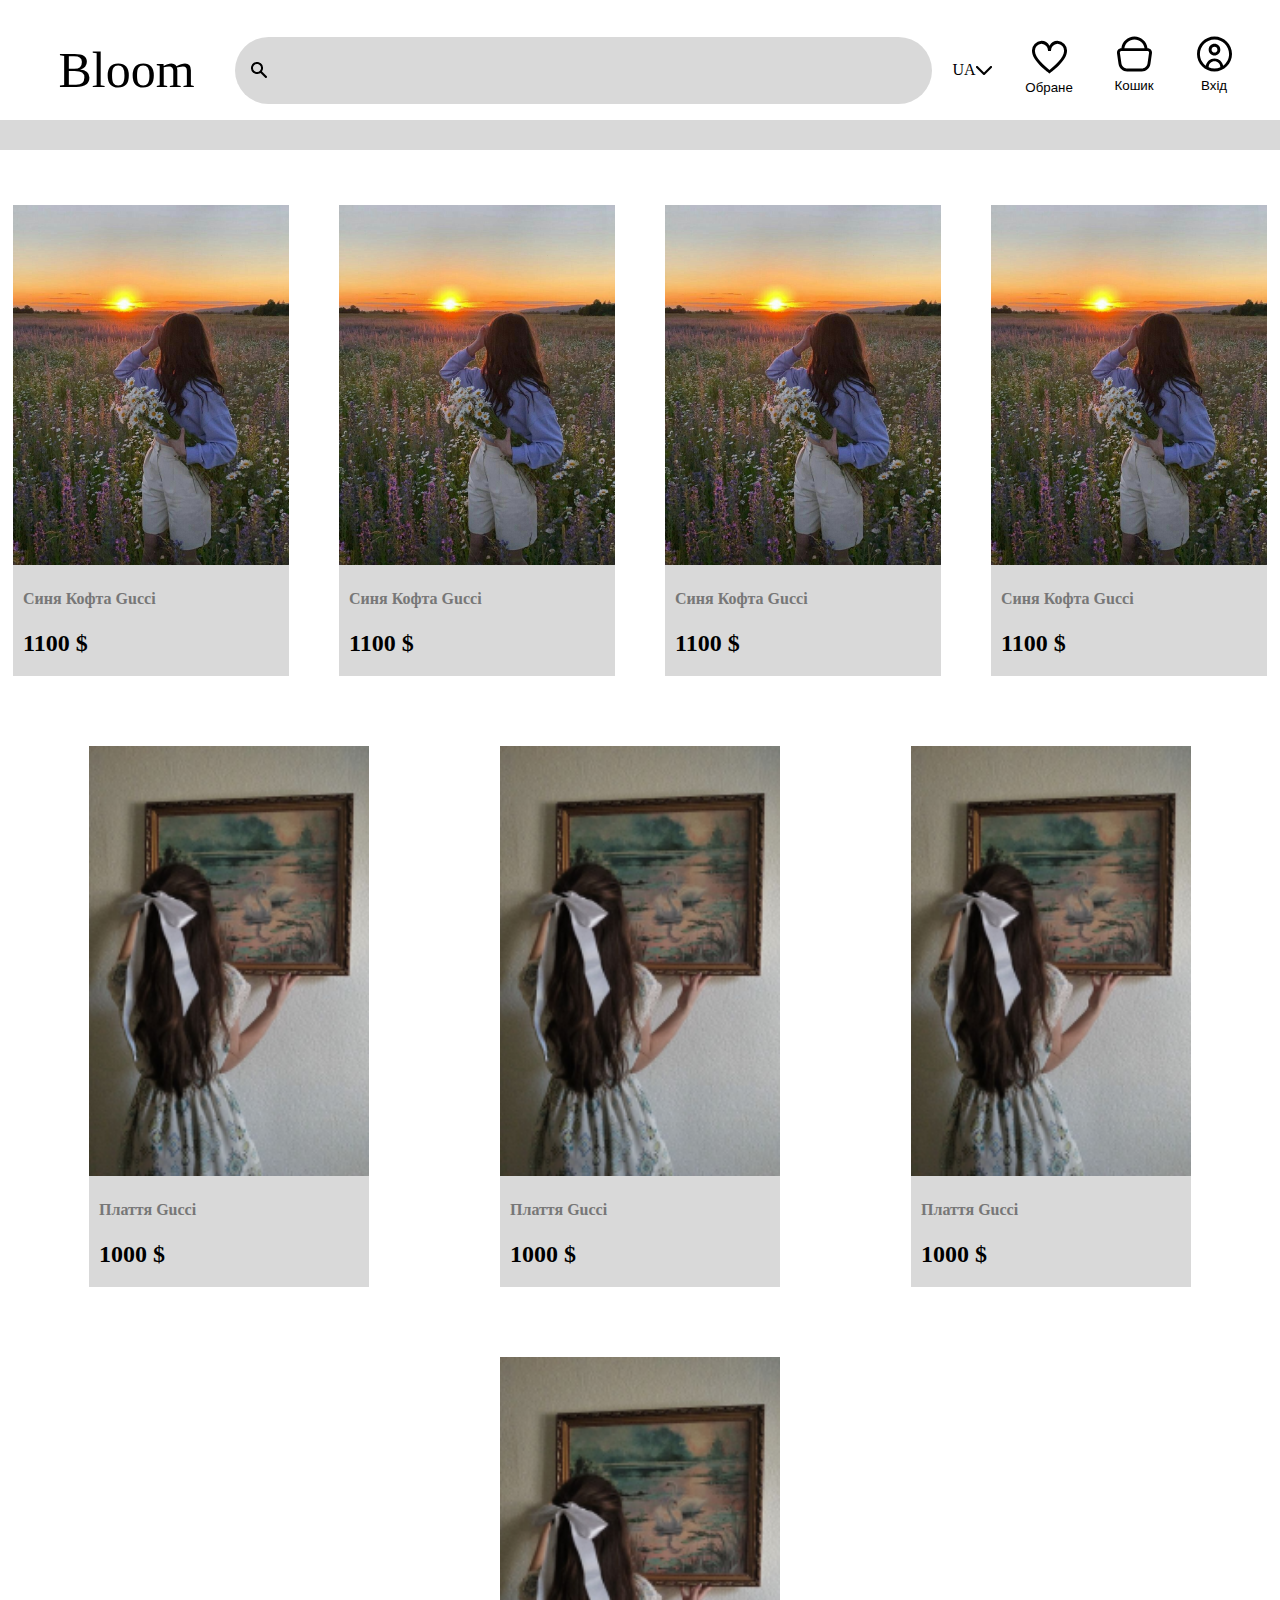
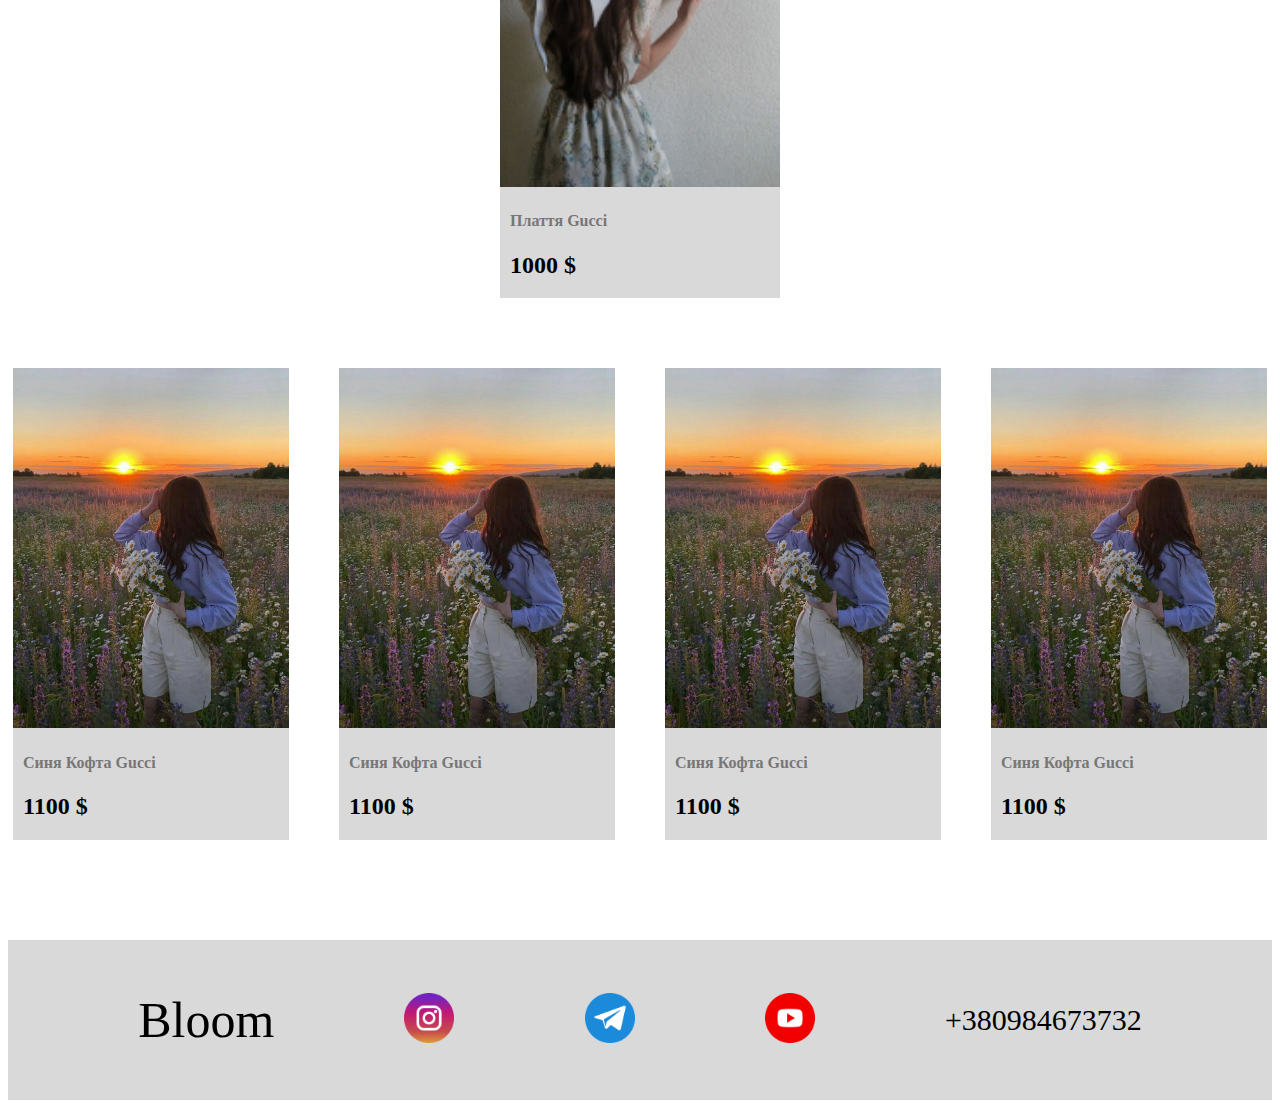
==== index.html @ 467c333c "Bloom" ====
<!DOCTYPE html>
<html lang="en">

<head>
    <meta charset="UTF-8">
    <meta http-equiv="X-UA-Compatible" content="IE=edge">
    <meta name="viewport" content="width=device-width, initial-scale=1.0">
    <title>Bloom</title>
    <link rel="stylesheet" href="./css/stule.css">
    <link rel="stylesheet" href="./css/reset.css">
</head>

<body>

    <header>
        <div class="header">
            <div>
                <a href="./index.html" class="Bloom">Bloom</a>
            </div>

            <div class="search">
                <img class="search_img" src="./img/Vector.png" alt="">
                <input class="input" type="text">
                <div class="language">
                    <p>UA</p>
                    <img class="language_img" src="./img/Vector4.png" alt="">
                </div>
            </div>
            <div>
                <button class="selected">
                    <img class="selected_img" src="./img/free-icon-font-heart-3916585.svg" alt="">
                    <p>Обране</p>
                </button>

            </div>
            <div>
                <button class="Basket" id="open-modal-btn">
                    <img class="Basket_img" src="./img/free-icon-font-basket-shopping-simple-9795316.svg" alt="">
                    <p>Кошик</p>
                </button>
            </div>
            <div>
                <button class="Exit">
                    <img class="Exit_img" src="./img/free-icon-font-circle-user-9821492.svg" alt="">
                    <p>Вхід</p>
                </button>
            </div>
            <div class="line"></div>
        </div>
    </header>
    <section class="products">
    <main class="main_main">
        
        <div class="main_1 mains">
            <a href="./blouse.html" class="block_1 products">
                <img src="./img/image 2.png" alt="">
                <h4 class="name">Синя Кофта Guссi</h4>
                <h2 class="name_price">1100 $</h2>
            </a>

            <a href="./blouse.html" class="block_2 products">
                <img src="./img/image 2.png" alt="">
                <h4 class="name">Синя Кофта Guссi</h4>
                <h2 class="name_price">1100 $</h2>
            </a>

            <a href="./blouse.html" class="block_3 products" >
                <img src="./img/image 2.png" alt="">
                <h4 class="name">Синя Кофта Guссi</h4>
                <h2 class="name_price">1100 $</h2>
            </a>
            <a href="./blouse.html" class="block_4 products">
                <img src="./img/image 2.png" alt="">
                <h4 class="name">Синя Кофта Guссi</h4>
                <h2 class="name_price">1100 $</h2>
            </a>

        </div>
        <div class="main_2 mains">
            <a href="./dress.html" class="block_5 products">
                <img class="block_5_img" src="./img/image 102.png" alt="" > 
                <h4 class="name">Плаття Guссi</h4>
                <h2 class="name_price">1000 $</h2>
            </a>

            <a href="./dress.html" class="block_6 products">
                <img class="block_6_img" src="./img/image 102.png" alt="" > 
                <h4 class="name">Плаття Guссi</h4>
                <h2 class="name_price">1000 $</h2>
            </a>

            <a href="./dress.html" class="block_7 products">
                <img class="block_7_img" src="./img/image 102.png" alt="" > 
                <h4 class="name">Плаття Guссi</h4>
                <h2 class="name_price">1000 $</h2>
            </a>
            <a href="./dress.html" class="block_8 products">
                <img class="block_8_img" src="./img/image 102.png" alt="" > 
                <h4 class="name">Плаття Guссi</h4>
                <h2 class="name_price">1000 $</h2>
            </a>

        </div>
        <div class="main_2 mains">
            <a href="./blouse.html" class="block_1 products">
                <img src="./img/image 2.png" alt="">
                <h4 class="name">Синя Кофта Guссi</h4>
                <h2 class="name_price">1100 $</h2>
            </a>

            <a href="./blouse.html" class="block_2 products">
                <img src="./img/image 2.png" alt="">
                <h4 class="name">Синя Кофта Guссi</h4>
                <h2 class="name_price">1100 $</h2>
            </a>

            <a href="./blouse.html" class="block_3 products">
                <img src="./img/image 2.png" alt="">
                <h4 class="name">Синя Кофта Guссi</h4>
                <h2 class="name_price">1100 $</h2>
            </a>
            <a href="./blouse.html" class="block_4 products">
                <img src="./img/image 2.png" alt="">
                <h4 class="name">Синя Кофта Guссi</h4>
                <h2 class="name_price">1100 $</h2>
            </a>

        </div>

    </main>
</section>
    <section class="modal" id="my-modal">
        <div class="modal_dox">
            <button class="modal_close-btn" id="close-my-modal-btn">
                <?xml version="1.0" encoding="UTF-8"?>
                <svg xmlns="http://www.w3.org/2000/svg" viewBox="0 0 24 24" width="20" height="20">
                    <path
                        d="M11.83,24a1,1,0,0,1-.71-.29,1,1,0,0,1,0-1.42l8.17-8.17a3,3,0,0,0,0-4.24L11.12,1.71A1,1,0,1,1,12.54.29l8.17,8.17a5,5,0,0,1,0,7.08l-8.17,8.17A1,1,0,0,1,11.83,24Z" />
                    <path
                        d="M1.83,24a1,1,0,0,1-.71-.29,1,1,0,0,1,0-1.42l9.59-9.58a1,1,0,0,0,0-1.42L1.12,1.71A1,1,0,0,1,2.54.29l9.58,9.59a3,3,0,0,1,0,4.24L2.54,23.71A1,1,0,0,1,1.83,24Z" />
                </svg>
            </button>
            <h2 class="">Кошик</h2>
            
        </div>

    </section>

    <footer class="footer">
        <a class="footer_Bloom" href="./index.html">Bloom</a>
        <a href=""> <img src="./img/free-icon-instagram-4494488.png" alt="" width="50px"> </a>
        <a href=""> <img src="./img/free-icon-telegram-3670070.png" alt="" width="50px"> </a>
        <a href="https://www.youtube.com"> <img src="./img/free-icon-youtube-4494485.png" alt="" width="50px"> </a>

        <a class="number" href="#">+380984673732</a>
    </footer>
    <script defer src="./js/form.js"></script>
    <script defer src="./js/counter.js"></script>
    <script defer src="./js/cart-01.js"></script>
</body>

</html>
---- css/stule.css ----
header {
    
    justify-content: center;
   display: flex;
    position: fixed;
left: 0;
top: 0;
width: 100%;
background-color: rgb(255, 255, 255);
height: 140px;
}

.header {
display: flex;
align-items: center;


}
.search {
    display: flex;
    
    align-items: center;
    position: relative;
    max-width: 757px
    
}
.input {
    width: 757px;
    height: 63px;
    line-height: 28px;
    padding: 0 1rem;
    padding-left: 2.5rem;
    border: 2px solid transparent;
    border-radius: 50px;
    outline: none;
    background-color: #D9D9D9;
    color: #0d0c22;
    transition: .3s ease;
font-size: 25px;

}


.language {
    cursor: pointer;

    display: flex;
    align-items: center;
   
    margin-left: 20px;
}




.search_img {
margin-top: 0px;
    position: absolute;
 left: 1rem;
 fill: #9e9ea7;
 width: 1rem;
 height: 1rem;
}
.selected {
    background-color: white;
    cursor: pointer;
display: flex;
width: 15px;
transition: 0.5s all;
align-items: center;
flex-direction: column;
margin-left: 50px;
border: none;
        

}
.selected_img {
    transition: 0.5s all;
    margin-bottom: -15px;
}
.selected_img:hover {
    transform: scale(1.3);

}
.Basket {
    cursor: pointer;
    display: flex;
    width: 15px;
    transition: 0.5s all;
    align-items: center;
    flex-direction: column;
    margin-left: 70px;
    background-color:white;
    border: none;
   
    
    
    }
.Basket_img {
        transition: 0.5s all;
        margin-bottom: -9px;
    }
    .Basket_img:hover {
        transform: scale(1.3);
    
    }
    .Exit {
        cursor: pointer;
        display: flex;
        width: 15px;
        transition: 0.5s all;
        align-items: center;
        flex-direction: column;
        margin-left: 65px;
        border: none;
        background-color: white;
        
        }
    .Exit_img {
            transition: 0.5s all;
            margin-bottom: -9px;
        }
        .Exit_img:hover {
            transform: scale(1.3);
        
        }
.Bloom {
    text-decoration: none;
margin: 0px 40px 0 0px;
color: #000;
font-size: 50px



}
.main_main {
    
display: flex;
align-items: center;
flex-direction: column;


}
.mains {
    display: flex;
    justify-content: space-evenly;
    margin-right: -100px;
   flex-wrap: wrap;

}
.main_1 {
 
   margin-top: 65px;

}
.main_2 {
    
    
   
}
.products {
    text-decoration: none;
    cursor: pointer;
    margin-top: 70px;
    margin-right: 50px;

transition: 0.5s all;

}
.block_1 {
   
    background-color: #D9D9D9;
transition: 0.5s all;


}
.block_1:hover {
    transform: scale(1.1);
    text-decoration: none;
    
}
.name {
color: #777777;
margin-left: 10px;
}
.name_price {

margin-left: 10px;
color: #000;
}
.line {
    margin-top: 120px;
    position: fixed;
    left: 0;
    top: 0;
    width: 100%;
    background-color: rgb(255, 255, 255);
padding-top: 30px;
    background-color: #D9D9D9;
    display: flex;
}
.block_2 {
    
    background-color: #D9D9D9;
transition: 0.5s all;

}
.block_2:hover {
    transform: scale(1.1);
    text-decoration: none;

}

.block_3 {
    
    background-color: #D9D9D9;
transition: 0.5s all;

}
.block_3:hover {
    transform: scale(1.1);
    text-decoration: none;

}
.block_4 {
    
    background-color: #D9D9D9;
transition: 0.5s all;

}
.block_4:hover {
    transform: scale(1.1);
    text-decoration: none;

}
.block_5 {
    
    background-color: #D9D9D9;
transition: 0.5s all;



}
.block_5:hover {
    transform: scale(1.1);
    text-decoration: none;
    
}
.block_6 {
    
    background-color: #D9D9D9;
transition: 0.5s all;


}
.block_6:hover {
    transform: scale(1.1);
    text-decoration: none;
    
}
.block_7 {
    
    background-color: #D9D9D9;
transition: 0.5s all;


}
.block_7:hover {
    transform: scale(1.1);
    text-decoration: none;
    
}
.block_8 {
    
    background-color: #D9D9D9;
transition: 0.5s all;


}
.block_8:hover {
    transform: scale(1.1);
    text-decoration: none;
    
}

.block_5_img {

    width: 280px;
}
.block_6_img {

    width: 280px;
}
.block_7_img {

    width: 280px;
}
.block_8_img {

    width: 280px;
}
.block_internal_1 {
  display: flex;
width: 1226px;
height: 1242px;
background-color: #D9D9D9;
margin-top: 20px;

}
.internal_img {
    max-width: 700px;
    max-height: 700px;
    margin-top: 40px;
}
.internal_small_all {

    display: flex;
    flex-direction: column;
    margin: 40px;

}
.internal_small {
margin-bottom: 60px;

}
.internal_main {

    display: flex;
    justify-content: center;
margin-top: 180px;
}
.internal_name {
margin: 70px 0 40px 0px ;
font-size: 30px;

}
.internal_price {
margin: 10px 0 0 0px;
font-size: 40px;
}
.internal_body_1 {
display: flex;
flex-direction: column;
margin-left: 50px;
}
.bookkeeper {
display: flex;
align-items: center;


}
.bookkeeper_btn {
background-color: #D9D9D9;
border: none;
cursor: pointer;
font-size: 25px;

}
.number {
    font-size: 50px;
}
.sizes {
display: flex;
justify-content: space-between;

margin-top: 20px;
}
.size {
background-color: #D9D9D9;

cursor: pointer;
font-size: 30px;

transition: 0.5s all;
box-shadow: #9e9ea7;
border: none;

}

.size:focus {
    box-shadow: 0 0 0 2px #000000;

}
.TO_THE_BASKET {
width: 400px;
    border: none;
    color: rgb(0, 0, 0);
    font-size: 40px;
    margin-top: 35px;
    
    padding: 10px 0 10px 0;
    cursor: pointer;
    animation-duration: 1s;

}

.TO_THE_BASKET:hover {
    color: rgb(255, 255, 255);
    background-color: #000;
    
}
.footer {
    
    height: 160px;
    margin-top: 100px;
display: flex;
justify-content: space-evenly;
align-items: center;
background-color: #D9D9D9;

}
.footer_Bloom {
    text-decoration: none;
    color: #000;
   
    display: flex;
    justify-content: center;
    
    
    
    font-size: 50px
    
}
.number {
font-size: 30px;
text-decoration: none;
color: #000;

}
.modal {

    position: fixed;
    left: 0;
    top: 0;
    width: 100%;
    height: 100vh;
    z-index: 99998;

display: grid;

justify-content: flex-end;
/* overflow-y нам потрібний для скролингу нашого модального вікна по осі У якщо він не влазить  */
overflow-y: auto;
visibility: hidden;
opacity: 0;

}

.modal_dox {
    position: relative;
max-width: 500px;
padding: 45px;
z-index: 1;
margin: 30px 15px;
background-color: white;
box-shadow: 0px 0px 16px 11px rgba(0,0,0,0.1),0px 10px 15px -3px rgba(0,0,0,0.1);
display: flex;
flex-direction: column;

}
.modal.open {
visibility: visible;
opacity: 1;

}
.modal_close-btn {
    display: flex;

    border: none;
    background-color: transparent;
    padding: 5px;
}
.block_1_add {
display: flex;


}

.To_order {
    margin-top: 40px;
display: flex;
justify-content: center;
align-items: center;
height: 50px;
font-size: 15px;
}
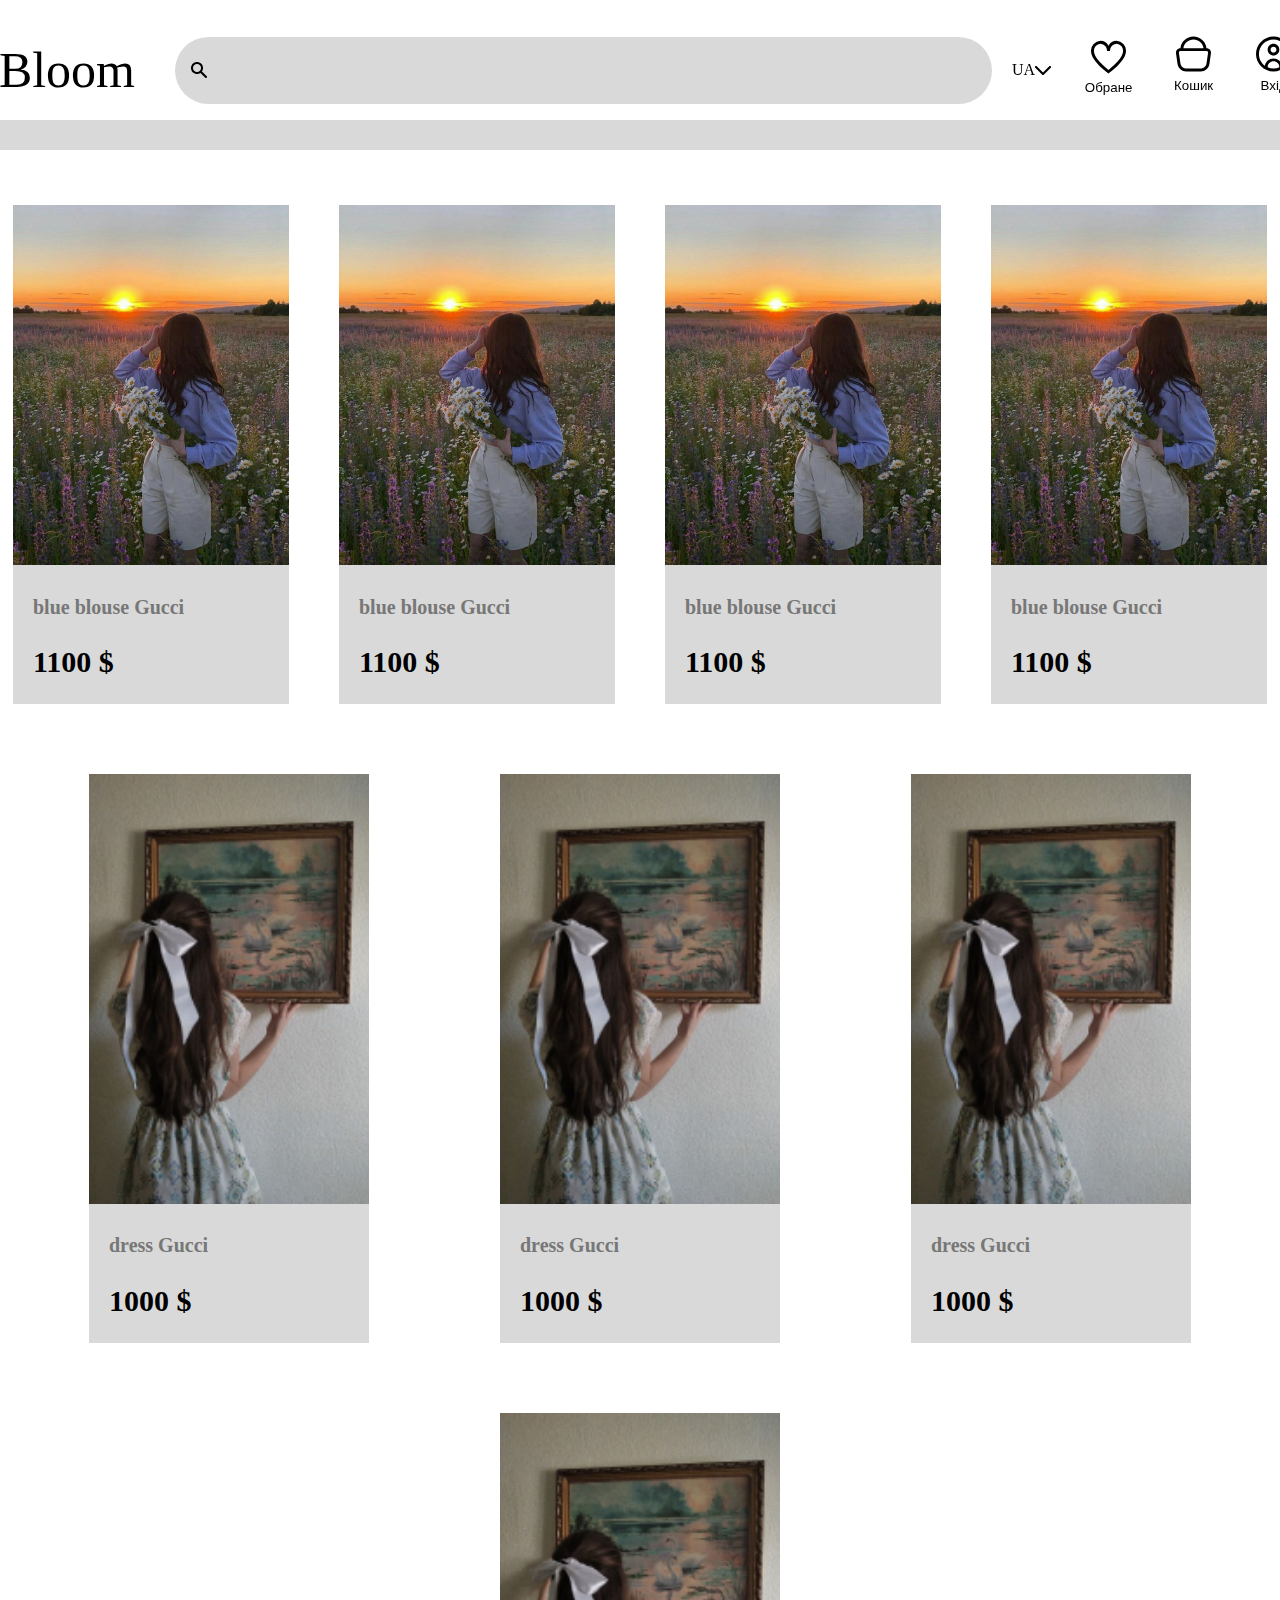
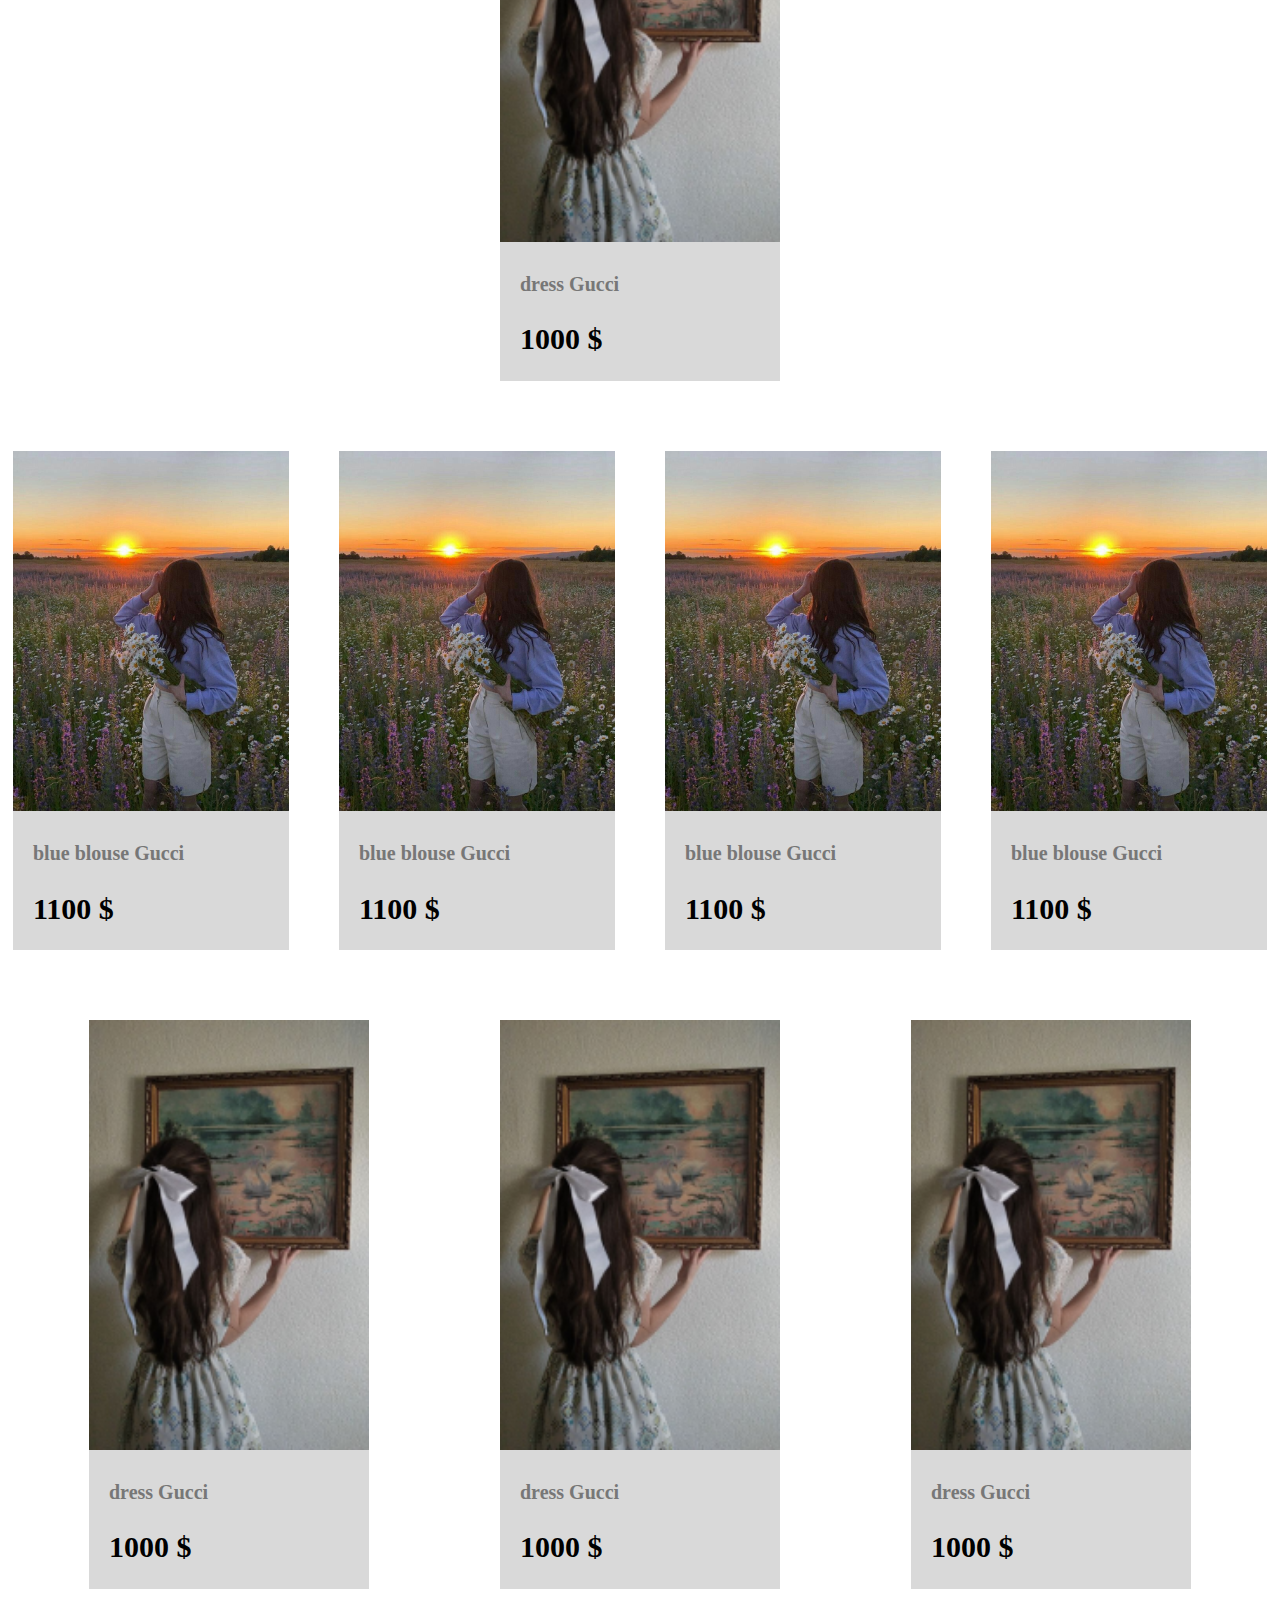
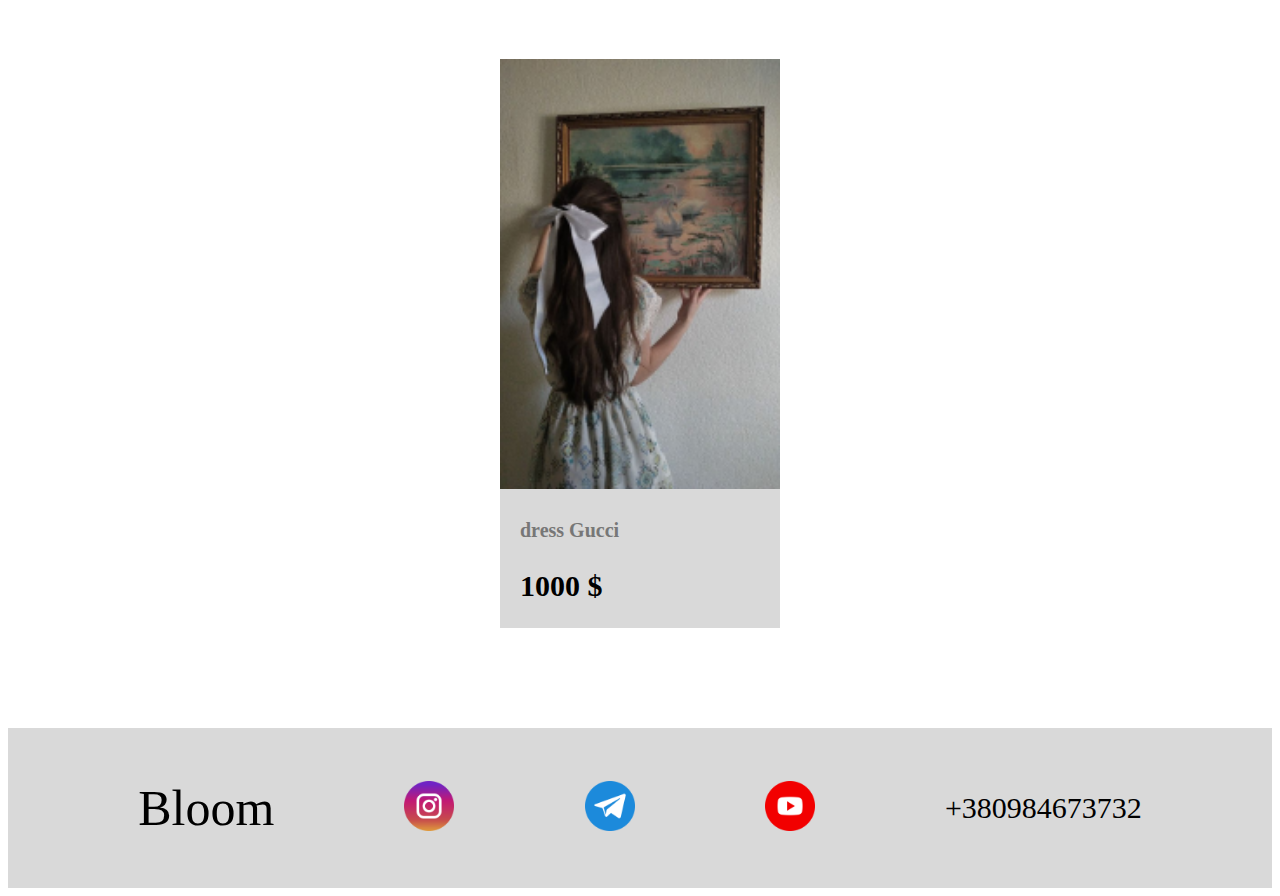
==== commit 2631ec6f: "messag3" ====
--- a/index.html
+++ b/index.html
@@ -8,6 +8,7 @@
     <title>Bloom</title>
     <link rel="stylesheet" href="./css/stule.css">
     <link rel="stylesheet" href="./css/reset.css">
+    <link rel="stylesheet" href="https://cdnjs.cloudflare.com/ajax/libs/animate.css/4.1.1/animate.min.css" />
 </head>
 
 <body>
@@ -20,7 +21,19 @@
 
             <div class="search">
                 <img class="search_img" src="./img/Vector.png" alt="">
-                <input class="input" type="text">
+                <div class="">
+                    <input class="input" type="text" id="input">
+                    <div class="input_li" id="input_li">
+                        <ul class="input">
+                            <li><a href="./blouse.html">blue blouse Guссi</a></li>
+                            <li><a href="./dress.html">dress Guссi</a></li>
+                            <li><a href="">dress</a></li>
+                            <li><a href="">blue</a></li>
+                            <li><a href=""></a></li>
+                            <li><a href=""></a></li>
+                        </ul>
+                    </div>
+                </div>
                 <div class="language">
                     <p>UA</p>
                     <img class="language_img" src="./img/Vector4.png" alt="">
@@ -40,7 +53,7 @@
                 </button>
             </div>
             <div>
-                <button class="Exit">
+                <button class="Exit" id="open-form-modal-btn">
                     <img class="Exit_img" src="./img/free-icon-font-circle-user-9821492.svg" alt="">
                     <p>Вхід</p>
                 </button>
@@ -48,88 +61,158 @@
             <div class="line"></div>
         </div>
     </header>
-    <section class="products">
-    <main class="main_main">
-        
-        <div class="main_1 mains">
-            <a href="./blouse.html" class="block_1 products">
-                <img src="./img/image 2.png" alt="">
-                <h4 class="name">Синя Кофта Guссi</h4>
-                <h2 class="name_price">1100 $</h2>
-            </a>
-
-            <a href="./blouse.html" class="block_2 products">
-                <img src="./img/image 2.png" alt="">
-                <h4 class="name">Синя Кофта Guссi</h4>
-                <h2 class="name_price">1100 $</h2>
-            </a>
-
-            <a href="./blouse.html" class="block_3 products" >
-                <img src="./img/image 2.png" alt="">
-                <h4 class="name">Синя Кофта Guссi</h4>
-                <h2 class="name_price">1100 $</h2>
-            </a>
-            <a href="./blouse.html" class="block_4 products">
-                <img src="./img/image 2.png" alt="">
-                <h4 class="name">Синя Кофта Guссi</h4>
-                <h2 class="name_price">1100 $</h2>
-            </a>
-
-        </div>
-        <div class="main_2 mains">
-            <a href="./dress.html" class="block_5 products">
-                <img class="block_5_img" src="./img/image 102.png" alt="" > 
-                <h4 class="name">Плаття Guссi</h4>
-                <h2 class="name_price">1000 $</h2>
-            </a>
-
-            <a href="./dress.html" class="block_6 products">
-                <img class="block_6_img" src="./img/image 102.png" alt="" > 
-                <h4 class="name">Плаття Guссi</h4>
-                <h2 class="name_price">1000 $</h2>
-            </a>
-
-            <a href="./dress.html" class="block_7 products">
-                <img class="block_7_img" src="./img/image 102.png" alt="" > 
-                <h4 class="name">Плаття Guссi</h4>
-                <h2 class="name_price">1000 $</h2>
-            </a>
-            <a href="./dress.html" class="block_8 products">
-                <img class="block_8_img" src="./img/image 102.png" alt="" > 
-                <h4 class="name">Плаття Guссi</h4>
-                <h2 class="name_price">1000 $</h2>
-            </a>
-
-        </div>
-        <div class="main_2 mains">
-            <a href="./blouse.html" class="block_1 products">
-                <img src="./img/image 2.png" alt="">
-                <h4 class="name">Синя Кофта Guссi</h4>
-                <h2 class="name_price">1100 $</h2>
-            </a>
-
-            <a href="./blouse.html" class="block_2 products">
-                <img src="./img/image 2.png" alt="">
-                <h4 class="name">Синя Кофта Guссi</h4>
-                <h2 class="name_price">1100 $</h2>
-            </a>
-
-            <a href="./blouse.html" class="block_3 products">
-                <img src="./img/image 2.png" alt="">
-                <h4 class="name">Синя Кофта Guссi</h4>
-                <h2 class="name_price">1100 $</h2>
-            </a>
-            <a href="./blouse.html" class="block_4 products">
-                <img src="./img/image 2.png" alt="">
-                <h4 class="name">Синя Кофта Guссi</h4>
-                <h2 class="name_price">1100 $</h2>
-            </a>
-
-        </div>
-
-    </main>
-</section>
-    <section class="modal" id="my-modal">
+    <section class="products animate__animated animate__fadeInUp">
+        <main class="main_main" id="main">
+
+            <div class="main_1 mains">
+                <a href="./blouse.html" class="block_1 products">
+                    <img src="./img/image 2.png" alt="">
+                    <h4 class="name">blue blouse Guссi</h4>
+                    <h2 class="name_price">1100 $</h2>
+                </a>
+
+                <a href="./blouse.html" class="block_2 products">
+                    <img src="./img/image 2.png" alt="">
+                    <h4 class="name">blue blouse Guссi</h4>
+                    <h2 class="name_price">1100 $</h2>
+                </a>
+
+                <a href="./blouse.html" class="block_3 products">
+                    <img src="./img/image 2.png" alt="">
+                    <h4 class="name">blue blouse Guссi</h4>
+                    <h2 class="name_price">1100 $</h2>
+                </a>
+                <a href="./blouse.html" class="block_4 products">
+                    <img src="./img/image 2.png" alt="">
+                    <h4 class="name">blue blouse Guссi</h4>
+                    <h2 class="name_price">1100 $</h2>
+                </a>
+
+            </div>
+            <div class="main_2 mains">
+                <a href="./dress.html" class="block_5 products">
+                    <img class="block_5_img" src="./img/image 102.png" alt="">
+                    <h4 class="name">dress Guссi</h4>
+                    <h2 class="name_price">1000 $</h2>
+                </a>
+
+                <a href="./dress.html" class="block_6 products">
+                    <img class="block_6_img" src="./img/image 102.png" alt="">
+                    <h4 class="name">dress Guссi</h4>
+                    <h2 class="name_price">1000 $</h2>
+                </a>
+
+                <a href="./dress.html" class="block_7 products">
+                    <img class="block_7_img" src="./img/image 102.png" alt="">
+                    <h4 class="name">dress Guссi</h4>
+                    <h2 class="name_price">1000 $</h2>
+                </a>
+                <a href="./dress.html" class="block_8 products">
+                    <img class="block_8_img" src="./img/image 102.png" alt="">
+                    <h4 class="name">dress Guссi</h4>
+                    <h2 class="name_price">1000 $</h2>
+                </a>
+
+            </div>
+            <div class="main_2 mains">
+                <a href="./blouse.html" class="block_1 products">
+                    <img src="./img/image 2.png" alt="">
+                    <h4 class="name">blue blouse Guссi</h4>
+                    <h2 class="name_price">1100 $</h2>
+                </a>
+
+                <a href="./blouse.html" class="block_2 products">
+                    <img src="./img/image 2.png" alt="">
+                    <h4 class="name">blue blouse Guссi</h4>
+                    <h2 class="name_price">1100 $</h2>
+                </a>
+
+                <a href="./blouse.html" class="block_3 products">
+                    <img src="./img/image 2.png" alt="">
+                    <h4 class="name">blue blouse Guссi</h4>
+                    <h2 class="name_price">1100 $</h2>
+                </a>
+                <a href="./blouse.html" class="block_4 products">
+                    <img src="./img/image 2.png" alt="">
+                    <h4 class="name">blue blouse Guссi</h4>
+                    <h2 class="name_price">1100 $</h2>
+                </a>
+
+            </div>
+            <div class="main_2 mains">
+                <a href="./dress.html" class="block_5 products">
+                    <img class="block_5_img" src="./img/image 102.png" alt="">
+                    <h4 class="name">dress Guссi</h4>
+                    <h2 class="name_price">1000 $</h2>
+                </a>
+
+                <a href="./dress.html" class="block_6 products">
+                    <img class="block_6_img" src="./img/image 102.png" alt="">
+                    <h4 class="name">dress Guссi</h4>
+                    <h2 class="name_price">1000 $</h2>
+                </a>
+
+                <a href="./dress.html" class="block_7 products">
+                    <img class="block_7_img" src="./img/image 102.png" alt="">
+                    <h4 class="name">dress Guссi</h4>
+                    <h2 class="name_price">1000 $</h2>
+                </a>
+                <a href="./dress.html" class="block_8 products">
+                    <img class="block_8_img" src="./img/image 102.png" alt="">
+                    <h4 class="name">dress Guссi</h4>
+                    <h2 class="name_price">1000 $</h2>
+                </a>
+
+            </div>
+
+        </main>
+    </section>
+    <div class="modal-bgd" id="form-modal">
+
+        <div class="modal-form-container">
+            <button class="close-btn">x</button>
+            <form action="#" class="modal-form" data-netlify="true" id="form">
+
+                <h2 class="modal-form-title">Вхід/Реєстрація</h2>
+
+
+
+                <div class="modal-form-field">
+                    <label for="user-name" class="modal-field-name">Ім’я</label>
+                    <input required type="text" class="modal-field-input" id="user-name" name="Ім’я">
+                </div>
+                <div class="modal-form-field">
+                    <label for="user-email" class="modal-field-name">Email</label>
+                    <input required type="email" class="modal-field-input" id="user-email" name="Email">
+                </div>
+
+
+                <button class="modal-form-btn" id="launch-btn">Вхід</button>
+
+            </form>
+
+        </div>
+
+    </div>
+    <div class="modal-bgd " id="success-modal">
+
+
+        <div class="modal-form modal-form-container">
+            <button class="close-btn">x</button>
+            <img src="./img/trezub.svg" alt="ukr logo">
+            <h4 class="modal-form-title">Дякуємо, гусь успішно запущений</h4>
+            <p class=" modal-from-descr modal-descr">Слава Україні! Героям Слава!</p>
+
+
+
+
+        </div>
+
+
+
+
+    </div>
+    <section class="modal animate__animated animate__backInRight" id="my-modal">
         <div class="modal_dox">
             <button class="modal_close-btn" id="close-my-modal-btn">
                 <?xml version="1.0" encoding="UTF-8"?>
@@ -141,12 +224,12 @@
                 </svg>
             </button>
             <h2 class="">Кошик</h2>
-            
+
         </div>
 
     </section>
 
-    <footer class="footer">
+    <footer class="footer animate__animated animate__fadeInUp">
         <a class="footer_Bloom" href="./index.html">Bloom</a>
         <a href=""> <img src="./img/free-icon-instagram-4494488.png" alt="" width="50px"> </a>
         <a href=""> <img src="./img/free-icon-telegram-3670070.png" alt="" width="50px"> </a>
@@ -157,6 +240,8 @@
     <script defer src="./js/form.js"></script>
     <script defer src="./js/counter.js"></script>
     <script defer src="./js/cart-01.js"></script>
+    <script defer src="./js/form-01.js"></script>
+    <script defer src="./js/input.js"></script>
 </body>
 
 </html>--- a/css/stule.css
+++ b/css/stule.css
@@ -8,6 +8,7 @@
 width: 100%;
 background-color: rgb(255, 255, 255);
 height: 140px;
+z-index: 100;
 }
 
 .header {
@@ -18,13 +19,12 @@
 }
 .search {
     display: flex;
-    
     align-items: center;
     position: relative;
-    max-width: 757px
-    
-}
-.input {
+   
+    
+}
+#input {
     width: 757px;
     height: 63px;
     line-height: 28px;
@@ -38,6 +38,31 @@
     transition: .3s ease;
 font-size: 25px;
 
+}
+.input_li{
+    display: none;
+}
+.input_li.open {
+display: flex;
+background-color: #ebeaea;
+position: absolute;
+z-index: 10000;
+width: 820px;
+border-radius: 50px;
+
+}
+.input li {
+    list-style: none;
+    margin-top: 10px;
+   font-size: 20px;
+   cursor: pointer;
+}
+.input_li a {
+    text-decoration: none;
+    color: #000;
+}
+.input li.hide {
+    display: none;
 }
 
 
@@ -181,12 +206,23 @@
 }
 .name {
 color: #777777;
-margin-left: 10px;
+margin-left: 20px;
+font-size: 20px;
 }
 .name_price {
 
-margin-left: 10px;
+margin-left: 20px;
+font-size: 30px;
 color: #000;
+}
+.name_bloc{
+display: flex;
+justify-content: space-between;
+
+}
+.name_bloc button {
+    width: 50px;
+    height: 50px;
 }
 .line {
     margin-top: 120px;
@@ -308,9 +344,14 @@
 
 }
 .internal_img {
-    max-width: 700px;
-    max-height: 700px;
-    margin-top: 40px;
+    width: 40%;
+    height: 700px;
+    display: flex;
+    flex-direction: column;
+    overflow-y: auto;
+    margin-left: 150px;
+    margin-top: 70px;
+   
 }
 .internal_small_all {
 
@@ -412,7 +453,6 @@
 .footer_Bloom {
     text-decoration: none;
     color: #000;
-   
     display: flex;
     justify-content: center;
     
@@ -430,15 +470,16 @@
 .modal {
 
     position: fixed;
-    left: 0;
+    right: 0;
     top: 0;
-    width: 100%;
+    
     height: 100vh;
     z-index: 99998;
 
 display: grid;
 
 justify-content: flex-end;
+flex-direction: column;
 /* overflow-y нам потрібний для скролингу нашого модального вікна по осі У якщо він не влазить  */
 overflow-y: auto;
 visibility: hidden;
@@ -472,9 +513,17 @@
 }
 .block_1_add {
 display: flex;
-
-
-}
+background-color: #D9D9D9;
+padding: 10px 10px 10px 10px;
+
+
+}
+.size_add {
+font-size: 18px;
+    margin-left: 10px;
+}
+
+
 
 .To_order {
     margin-top: 40px;
@@ -485,47 +534,189 @@
 font-size: 15px;
 }
 
-
-
-
-
-
-
-
-
-
-
-
-
-
-
-
-
-
-
-
-
-
-
-
-
-
-
-
-
-
-
-
-
-
-
-
-
-
-
-
-
-
-
-
-
+.modal-bgd {
+    width: 100%;
+    height: 100%;
+    position: fixed;
+    top: 0;
+    left: 0;
+    background: rgb(27 29 31 / 69%); 
+    display: flex;
+    align-items: center;
+    justify-content: center;
+    opacity: 0;
+    pointer-events: none;
+    transition: all 0.3s ease-in-out;
+    z-index: 101;
+    
+
+}
+.modal-form {
+
+
+display: flex;
+flex-direction: column;
+align-items: center;
+
+
+
+}
+
+.modal-form-container {
+    background: #fff;
+padding: 32px 130px 60px 130px;
+position: relative; 
+
+
+
+
+
+
+}
+.modal-form-title {
+    font-weight: 600;
+    font-size: 30px;
+    line-height: 24px;
+    color: #000;
+    margin: 32px 0 25px 0;
+
+
+
+
+}
+
+.modal-from-descr {
+    color: #000;
+    font-weight: 400;
+font-size: 16px;
+line-height: 24px;
+margin-bottom: 24px;
+
+
+
+}
+.modal-form-field {
+    width: 100%;
+    display: flex;
+    flex-direction: column;
+    margin-bottom: 16px;
+    margin-right: 50px;
+    margin-left: 50px;
+    
+
+
+}
+
+.modal-field-name {
+
+
+    font-weight: 400;
+    font-size: 16px;
+    line-height: 24px;
+    margin-bottom: 8px;
+
+
+
+}
+
+
+.modal-field-input {
+    border: 2px solid #dbdbdb;
+    border-radius: 8px;
+    height: 40px;
+    font-weight: 400;
+    font-size: 16px;
+   
+    color: #000;
+    padding: 4px 8px;
+
+
+
+}
+.modal-form-btn {
+    background: #000000;
+    border-radius: 8px;
+    padding: 20px 40px;
+
+    font-weight: 400;
+    font-size: 20px;
+    line-height: 24px;
+    color: #ffffff;
+    cursor: pointer;
+    border: 0;
+    margin-top: 24px;
+
+}
+.close-btn {
+position: absolute;
+right: 20px;
+top: 20px;
+font-size: 20px;
+color: #000;
+cursor: pointer;
+border: 0;
+background: none;
+
+
+}
+.modal-descr {
+
+margin-bottom: 0;
+
+
+
+
+
+}
+
+.modal-active {
+opacity: 1;
+pointer-events: all;
+
+
+
+
+}
+
+
+
+
+
+
+
+
+
+
+
+
+
+
+
+
+
+
+
+
+
+
+
+
+
+
+
+
+
+
+
+
+
+
+
+
+
+
+
+
+
+
+
